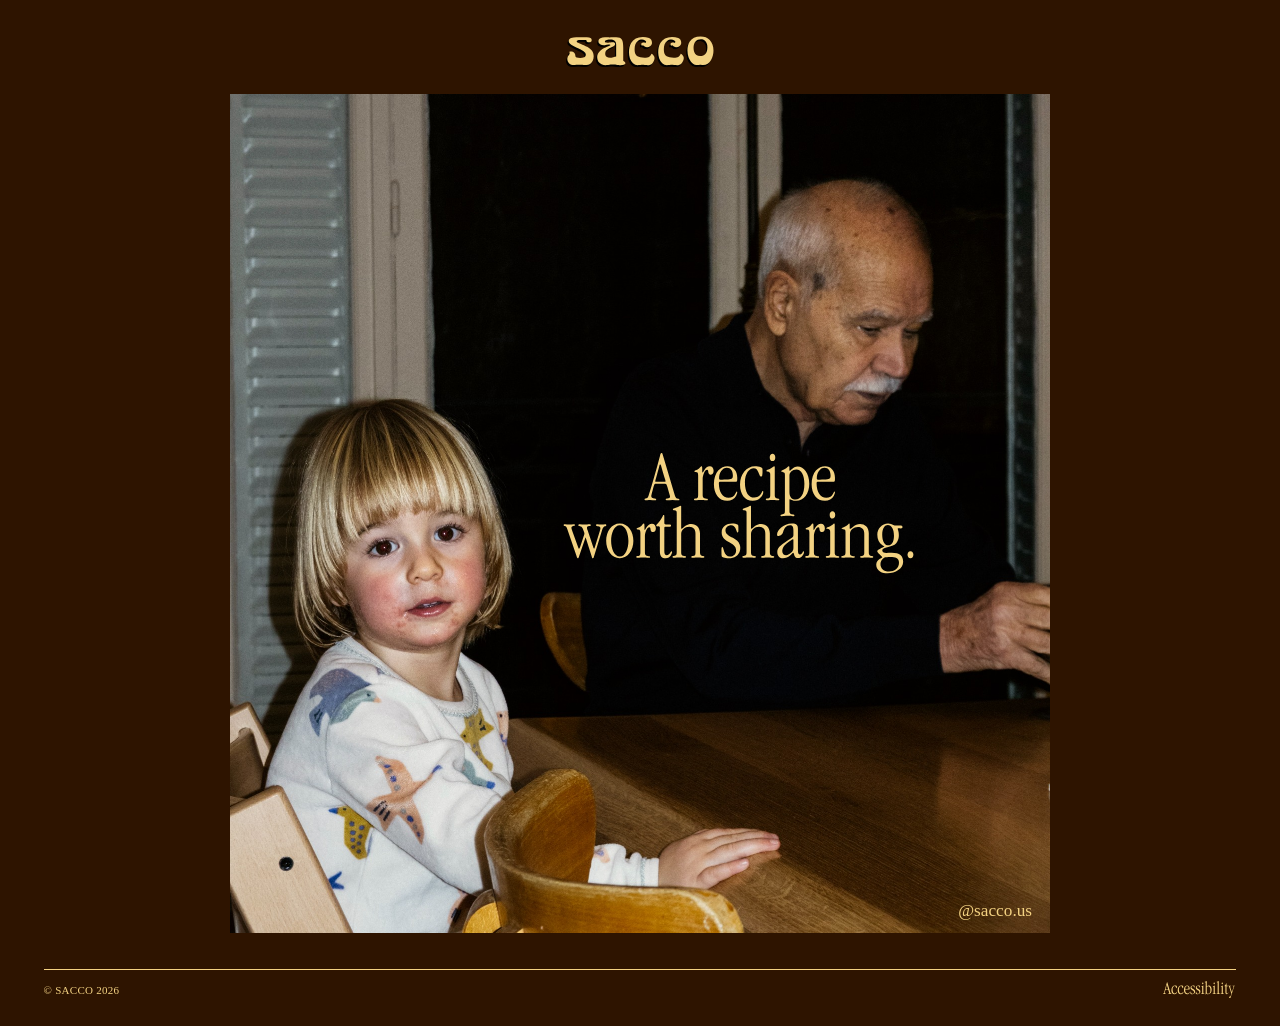
==== index.html @ df353413 "Update index.html" ====
<!DOCTYPE html>

<html lang="en">
<head>
<meta charset="utf-8"/>
<meta content="width=device-width, initial-scale=1" name="viewport"/>
<meta content="#2E1400" name="theme-color"/>
<title>SACCO — A recipe worth sharing.</title>
<meta content="SACCO — A recipe worth sharing." name="description"/>
<meta content="SACCO — A recipe worth sharing." property="og:title"/>
<meta content="A recipe worth sharing." property="og:description"/>
<meta content="website" property="og:type"/>
<meta content="assets/sacco-photo.jpg" property="og:image"/>
<link as="image" href="assets/sacco-logo.svg" rel="preload" type="image/svg+xml"/>
<link as="image" href="assets/sacco-photo.jpg" rel="preload"/>
<link href="style.css?v=12" rel="stylesheet"/>
</head>
<body>
<a class="skip-link" href="#main-content">Skip to main content</a>
<main class="landing" id="main-content">
<header class="site-header">
<h1 class="brand">
<img alt="SACCO" src="assets/sacco-logo.svg"/>
</h1>
</header>
<section aria-label="SACCO" class="hero">
<img alt="A child seated at a dining table with an older man." class="hero__photo" height="2048" src="assets/sacco-photo.jpg" width="1638"/>
<p class="sr-only">A recipe worth sharing.</p>
<img alt="" aria-hidden="true" class="hero__tagline" src="assets/sacco-payoff.svg"/>
<a aria-label="SACCO on Instagram, opens in a new tab" class="hero__instagram" href="https://www.instagram.com/sacco.us/" rel="noopener noreferrer" target="_blank">@sacco.us</a>
</section>
<div aria-hidden="true" class="rule"></div>
<footer class="site-footer">
<p>© SACCO 2026</p>
<button aria-controls="accessibility-panel" aria-expanded="false" aria-haspopup="dialog" aria-label="Open accessibility adjustments" class="site-footer__accessibility" data-accessibility-open="" type="button"><img alt="" aria-hidden="true" src="assets/accessibility-label.svg"/></button>
</footer>
</main>
<div class="accessibility-overlay" data-accessibility-overlay="" hidden=""></div>
<section aria-labelledby="accessibility-panel-title" aria-modal="true" class="accessibility-panel" hidden="" id="accessibility-panel" role="dialog">
<div class="accessibility-panel__shell">
<header class="accessibility-panel__header">
<div class="accessibility-panel__topbar">
<button aria-label="Close accessibility adjustments" class="accessibility-panel__close" data-accessibility-close="" type="button">×</button>
<label class="accessibility-panel__language">
<span class="sr-only">Language</span>
<select aria-label="Accessibility interface language">
<option selected="">🇺🇸 English (US)</option>
</select>
</label>
</div>
<h2 id="accessibility-panel-title">Accessibility Adjustments</h2>
<div aria-label="Accessibility actions" class="accessibility-panel__actions">
<button data-a11y-reset="" type="button">
<span aria-hidden="true">↺</span>
            Reset Settings
          </button>
<a href="accessibility.html">
<span aria-hidden="true">▣</span>
            Statement
          </a>
<button data-accessibility-close="" type="button">
<span aria-hidden="true">◉</span>
            Hide Interface
          </button>
</div>
</header>
<div class="accessibility-panel__scroll">
<section aria-labelledby="profiles-title" class="accessibility-card">
<h3 id="profiles-title">Customize your browsing experience</h3>
<div class="accessibility-profile-list">
<article class="accessibility-profile">
<button aria-checked="false" class="accessibility-switch" data-a11y-profile="seizure" role="switch" type="button">
<span class="accessibility-switch__off">OFF</span>
<span class="accessibility-switch__on">ON</span>
<span aria-hidden="true" class="accessibility-switch__thumb"></span>
</button>
<div class="accessibility-profile__copy">
<h4>Seizure Safety</h4>
<p>Reduce motion and visual triggers</p>
</div>
<span aria-hidden="true" class="accessibility-profile__icon">
<svg viewbox="0 0 24 24">
<path d="M13.5 2 5 13h6l-1 9 8.5-12h-6z"></path>
</svg>
</span>
</article>
<article class="accessibility-profile">
<button aria-checked="false" class="accessibility-switch" data-a11y-profile="lowVision" role="switch" type="button">
<span class="accessibility-switch__off">OFF</span>
<span class="accessibility-switch__on">ON</span>
<span aria-hidden="true" class="accessibility-switch__thumb"></span>
</button>
<div class="accessibility-profile__copy">
<h4>Low Vision Support</h4>
<p>Improve clarity and contrast</p>
</div>
<span aria-hidden="true" class="accessibility-profile__icon">
<svg viewbox="0 0 24 24">
<path d="M2.5 12s3.4-6 9.5-6 9.5 6 9.5 6-3.4 6-9.5 6-9.5-6-9.5-6Z"></path>
<circle cx="12" cy="12" r="3"></circle>
</svg>
</span>
</article>
<article class="accessibility-profile">
<button aria-checked="false" class="accessibility-switch" data-a11y-profile="adhd" role="switch" type="button">
<span class="accessibility-switch__off">OFF</span>
<span class="accessibility-switch__on">ON</span>
<span aria-hidden="true" class="accessibility-switch__thumb"></span>
</button>
<div class="accessibility-profile__copy">
<h4>ADHD Friendly</h4>
<p>Support focus and reduce distractions</p>
</div>
<span aria-hidden="true" class="accessibility-profile__icon">
<svg viewbox="0 0 24 24">
<path d="M5 7h14M5 12h14M5 17h9"></path>
<rect height="16" rx="3" width="18" x="3" y="4"></rect>
</svg>
</span>
</article>
<article class="accessibility-profile">
<button aria-checked="false" class="accessibility-switch" data-a11y-profile="cognitive" role="switch" type="button">
<span class="accessibility-switch__off">OFF</span>
<span class="accessibility-switch__on">ON</span>
<span aria-hidden="true" class="accessibility-switch__thumb"></span>
</button>
<div class="accessibility-profile__copy">
<h4>Reading &amp; Cognitive Support</h4>
<p>Simplify reading and navigation</p>
</div>
<span aria-hidden="true" class="accessibility-profile__icon">
<svg viewbox="0 0 24 24">
<circle cx="12" cy="12" r="7"></circle>
<path d="M12 2v3M12 19v3M2 12h3M19 12h3M7 7l-2-2M17 17l2 2M17 7l2-2M7 17l-2 2"></path>
</svg>
</span>
</article>
<article class="accessibility-profile">
<button aria-checked="false" class="accessibility-switch" data-a11y-profile="keyboard" role="switch" type="button">
<span class="accessibility-switch__off">OFF</span>
<span class="accessibility-switch__on">ON</span>
<span aria-hidden="true" class="accessibility-switch__thumb"></span>
</button>
<div class="accessibility-profile__copy">
<h4>Keyboard Navigation</h4>
<p>Use the website with the keyboard</p>
</div>
<span aria-hidden="true" class="accessibility-profile__icon">
<svg viewbox="0 0 24 24">
<path d="M4 12h13M13 7l5 5-5 5"></path>
<path d="M4 5v14"></path>
</svg>
</span>
</article>
<article class="accessibility-profile">
<button aria-checked="false" class="accessibility-switch" data-a11y-profile="screenReader" role="switch" type="button">
<span class="accessibility-switch__off">OFF</span>
<span class="accessibility-switch__on">ON</span>
<span aria-hidden="true" class="accessibility-switch__thumb"></span>
</button>
<div class="accessibility-profile__copy">
<h4>Screen Reader Compatibility</h4>
<p>Enhance labels and announcements</p>
</div>
<span aria-hidden="true" class="accessibility-profile__icon">
<svg viewbox="0 0 24 24">
<path d="M4 9v6M8 6v12M12 3v18M16 6v12M20 9v6"></path>
</svg>
</span>
</article>
<article class="accessibility-profile">
<button aria-checked="false" class="accessibility-switch" data-a11y-profile="olderAdults" role="switch" type="button">
<span class="accessibility-switch__off">OFF</span>
<span class="accessibility-switch__on">ON</span>
<span aria-hidden="true" class="accessibility-switch__thumb"></span>
</button>
<div class="accessibility-profile__copy">
<h4>Older Adults</h4>
<p>Enhance visibility and reading comfort</p>
</div>
<span aria-hidden="true" class="accessibility-profile__icon">
<svg viewbox="0 0 24 24">
<circle cx="8" cy="13" r="4"></circle>
<circle cx="16" cy="13" r="4"></circle>
<path d="M12 13h0M4 13 2 9M20 13l2-4"></path>
</svg>
</span>
</article>
</div>
</section>
<section aria-labelledby="content-adjustments-title" class="accessibility-card">
<h3 id="content-adjustments-title">Content Adjustments</h3>
<div class="accessibility-adjustments-grid">
<article class="accessibility-adjustment accessibility-adjustment--scaling">
<div class="accessibility-adjustment__heading">
<span aria-hidden="true">↗</span>
<h4>Content Scaling</h4>
</div>
<div class="accessibility-scale-control">
<button aria-label="Decrease content size" data-a11y-scale-down="" type="button">−</button>
<output data-a11y-scale-output="">100%</output>
<button aria-label="Increase content size" data-a11y-scale-up="" type="button">+</button>
</div>
</article>
<button aria-pressed="false" class="accessibility-adjustment accessibility-adjustment--button" data-a11y-setting="readableFont" type="button">
<span aria-hidden="true">A≡</span>
<strong>Readable Font</strong>
</button>
</div>
</section>
<section aria-labelledby="display-adjustments-title" class="accessibility-card">
<h3 id="display-adjustments-title">Display Adjustments</h3>
<div class="accessibility-tools-grid">
<button aria-pressed="false" data-a11y-setting="highContrast" type="button">
<span aria-hidden="true">◐</span>
              High Contrast
            </button>
<button aria-pressed="false" data-a11y-setting="grayscale" type="button">
<span aria-hidden="true">◉</span>
              Grayscale
            </button>
<button aria-pressed="false" data-a11y-setting="highlightLinks" type="button">
<span aria-hidden="true">↗</span>
              Highlight Links
            </button>
<button aria-pressed="false" data-a11y-setting="pauseMotion" type="button">
<span aria-hidden="true">Ⅱ</span>
              Pause Animations
            </button>
<button aria-pressed="false" data-a11y-setting="lineSpacing" type="button">
<span aria-hidden="true">↕</span>
              Line Spacing
            </button>
<button aria-pressed="false" data-a11y-setting="largeCursor" type="button">
<span aria-hidden="true">➤</span>
              Large Cursor
            </button>
</div>
</section>
</div>
<footer class="accessibility-panel__footer">
<span>SACCO Accessibility</span>
<a href="accessibility.html">Learn more <span aria-hidden="true">›</span></a>
</footer>
<p aria-live="polite" class="sr-only" data-a11y-status=""></p>
</div>
</section>
<script src="accessibility.js"></script>
</body>
</html>
---- style.css ----
:root {
  --sacco-brown: #2E1400;
  --sacco-yellow: #F3D282;
  --page-gutter: clamp(18px, 3.4vw, 56px);
}

* {
  box-sizing: border-box;
}

html {
  min-height: 100%;
  background: var(--sacco-brown);
}

body {
  min-width: 320px;
  min-height: 100svh;
  margin: 0;
  background: var(--sacco-brown);
  color: var(--sacco-yellow);
  font-family: Georgia, "Times New Roman", serif;
}

img,
svg {
  display: block;
  max-width: 100%;
}

a {
  color: inherit;
  text-decoration: none;
}

a:focus-visible {
  outline: 2px solid var(--sacco-yellow);
  outline-offset: 5px;
}

.skip-link {
  position: fixed;
  top: 12px;
  left: 12px;
  z-index: 100;
  padding: 10px 14px;
  background: var(--sacco-yellow);
  color: var(--sacco-brown);
  font: 700 16px/1.2 Arial, sans-serif;
  text-decoration: none;
  transform: translateY(-180%);
}

.skip-link:focus {
  transform: translateY(0);
}

.sr-only {
  position: absolute;
  width: 1px;
  height: 1px;
  padding: 0;
  margin: -1px;
  overflow: hidden;
  white-space: nowrap;
  border: 0;
  clip: rect(0, 0, 0, 0);
  clip-path: inset(50%);
}

.landing {
  width: 100%;
  min-height: 100svh;
  padding:
    clamp(24px, 4vh, 42px)
    var(--page-gutter)
    clamp(18px, 3vh, 28px);
}

.site-header {
  display: flex;
  justify-content: center;
}

.brand {
  width: clamp(138px, 11.5vw, 178px);
  margin: 0 0 clamp(20px, 3vh, 28px);
  line-height: 0;
  opacity: 0;
  animation: fade-in 1.8s ease-out 0.2s forwards;
}

.brand img {
  width: 100%;
  height: auto;
}

.hero {
  position: relative;
  width: min(100%, 820px);
  margin: 0 auto;
  overflow: hidden;
  aspect-ratio: 576 / 590;
  background: #160b06;
  opacity: 0;
  animation: fade-in 2.4s ease-out 1s forwards;
}

.hero__photo {
  width: 100%;
  height: 100%;
  object-fit: cover;
  object-position: 50% 43%;
}

.hero__tagline {
  position: absolute;
  top: 50%;
  left: 62%;
  width: 45%;
  height: auto;
  transform: translate(-50%, -50%);
  object-fit: contain;
  pointer-events: none;
}

.hero__instagram {
  position: absolute;
  right: clamp(12px, 1.4vw, 18px);
  bottom: clamp(9px, 1.15vw, 14px);
  color: var(--sacco-yellow);
  font-size: clamp(14px, 1.35vw, 19px);
  font-weight: 400;
  line-height: 1;
  opacity: 1;
  animation: none;
}

.hero__instagram:hover,
.hero__instagram:focus-visible {
  text-decoration: underline;
  text-underline-offset: 0.17em;
}

.rule {
  width: 100%;
  height: 1px;
  margin-top: clamp(26px, 4vh, 42px);
  background: var(--sacco-yellow);
  transform: scaleX(1);
  animation: none;
}

.site-footer {
  display: flex;
  width: 100%;
  align-items: center;
  justify-content: space-between;
  gap: 18px;
  margin-top: 10px;
  color: var(--sacco-yellow);
  opacity: 0;
  animation: fade-in 2.4s ease-out 1s forwards;
}

.site-footer p {
  margin: 0;
  font-size: clamp(11px, 0.75vw, 12px);
  font-weight: 400;
  letter-spacing: 0.025em;
}

.site-footer__accessibility {
  display: inline-flex;
  width: clamp(64px, 5.8vw, 88px);
  height: auto;
  align-items: center;
  justify-content: center;
  padding: 0;
  border: 0;
  background: transparent;
  color: var(--sacco-yellow);
  cursor: pointer;
  flex: 0 0 auto;
}

.site-footer__accessibility img {
  display: block;
  width: 100%;
  height: auto;
}

@keyframes fade-in {
  from { opacity: 0; }
  to { opacity: 1; }
}

@keyframes rule-in {
  from { transform: scaleX(0); }
  to { transform: scaleX(1); }
}

/* Accessibility statement */
.accessibility-page {
  width: min(100% - 40px, 760px);
  margin: 0 auto;
  padding: clamp(36px, 7vh, 72px) 0 60px;
}

.accessibility-page__logo {
  display: block;
  width: clamp(138px, 18vw, 190px);
  margin-bottom: clamp(28px, 5vh, 46px);
}

.accessibility-page__logo img {
  width: 100%;
  height: auto;
}

.accessibility-content {
  font-size: clamp(15px, 1.25vw, 17px);
  line-height: 1.48;
}

.accessibility-content h1 {
  margin: 0 0 1em;
  font-size: clamp(27px, 3.2vw, 38px);
  font-weight: 400;
  line-height: 1.05;
}

.accessibility-content h2 {
  margin: 1.7em 0 0.45em;
  font-size: clamp(18px, 1.8vw, 23px);
  font-weight: 400;
  line-height: 1.15;
}

.accessibility-content p,
.accessibility-content ul {
  margin: 0 0 1.15em;
}

.accessibility-content ul {
  padding-left: 1.25em;
}

.accessibility-content a {
  text-decoration: underline;
  text-underline-offset: 0.2em;
}

.accessibility-content__updated {
  font-size: 0.74em;
}

@media (max-width: 700px) {
  .landing {
    padding-top: 22px;
    padding-bottom: 18px;
  }

  .brand {
    width: min(36vw, 155px);
    margin-bottom: 19px;
  }

  .hero {
    width: 100%;
  }

  .hero__tagline {
    left: 62%;
    width: 48%;
  }

  .hero__instagram {
    font-size: clamp(13px, 3.7vw, 17px);
  }

  .rule {
    margin-top: 24px;
  }

  .site-footer {
    margin-top: 9px;
  }

  .site-footer p {
    font-size: 11px;
  }
}

@media (max-height: 760px) and (min-width: 701px) {
  .landing {
    padding-top: 18px;
    padding-bottom: 16px;
  }

  .brand {
    width: 138px;
    margin-bottom: 15px;
  }

  .hero {
    width: min(100%, 620px);
  }

  .rule {
    margin-top: 20px;
  }
}

@media (prefers-reduced-motion: reduce) {
  .brand,
  .hero,
  .hero__instagram,
  .rule,
  .site-footer {
    opacity: 1;
    transform: none;
    animation: none;
  }
}

/* SACCO accessibility interface */
.site-footer__accessibility {
  padding: 0;
  border: 0;
  background: transparent;
  cursor: pointer;
}

.accessibility-overlay {
  position: fixed;
  inset: 0;
  z-index: 80;
  background: rgba(18, 7, 0, 0.58);
  opacity: 0;
  transition: opacity 420ms ease;
}

.accessibility-overlay.is-open {
  opacity: 1;
}

.accessibility-panel {
  position: fixed;
  inset: 0 0 0 auto;
  z-index: 90;
  width: min(560px, 100vw);
  color: #24150d;
  font-family: Arial, Helvetica, sans-serif;
  opacity: 0;
  transform: translateX(100%);
  transition:
    opacity 460ms ease,
    transform 460ms cubic-bezier(0.22, 1, 0.36, 1);
}

.accessibility-panel.is-open {
  opacity: 1;
  transform: translateX(0);
}

.accessibility-panel__shell {
  display: flex;
  height: 100svh;
  flex-direction: column;
  overflow: hidden;
  background: #efe9df;
  box-shadow: -24px 0 70px rgba(0, 0, 0, 0.34);
}

.accessibility-panel__header {
  flex: 0 0 auto;
  padding: 16px 22px 18px;
  background: var(--sacco-yellow);
  color: var(--sacco-brown);
}

.accessibility-panel__topbar {
  display: flex;
  min-height: 34px;
  align-items: center;
  justify-content: space-between;
  gap: 16px;
}

.accessibility-panel__close {
  display: inline-grid;
  width: 34px;
  height: 34px;
  place-items: center;
  padding: 0;
  border: 0;
  background: transparent;
  color: inherit;
  font: 300 30px/1 Arial, sans-serif;
  cursor: pointer;
}

.accessibility-panel__language select {
  max-width: 190px;
  padding: 5px 25px 5px 8px;
  border: 0;
  background: transparent;
  color: inherit;
  font: 700 13px/1.2 Arial, sans-serif;
  cursor: pointer;
}

.accessibility-panel__header h2 {
  margin: 12px 0 18px;
  font: 500 clamp(25px, 4vw, 31px)/1.08 Arial, sans-serif;
  text-align: center;
}

.accessibility-panel__actions {
  display: grid;
  grid-template-columns: repeat(3, minmax(0, 1fr));
  gap: 10px;
}

.accessibility-panel__actions button,
.accessibility-panel__actions a {
  display: inline-flex;
  min-height: 37px;
  align-items: center;
  justify-content: center;
  gap: 6px;
  padding: 8px 10px;
  border: 1px solid rgba(46, 20, 0, 0.25);
  border-radius: 999px;
  background: #fffaf1;
  color: var(--sacco-brown);
  font: 700 11px/1.1 Arial, sans-serif;
  text-align: center;
  cursor: pointer;
}

.accessibility-panel__scroll {
  min-height: 0;
  flex: 1 1 auto;
  overflow-y: auto;
  overscroll-behavior: contain;
  padding: 16px 12px 24px;
  scrollbar-color: var(--sacco-brown) transparent;
  scrollbar-width: thin;
}

.accessibility-card {
  margin: 0 0 16px;
  overflow: hidden;
  border: 1px solid rgba(46, 20, 0, 0.08);
  border-radius: 18px;
  background: #fffdf9;
  box-shadow: 0 8px 24px rgba(46, 20, 0, 0.06);
}

.accessibility-card > h3 {
  margin: 0;
  padding: 16px 17px 13px;
  color: #2d261f;
  font: 500 17px/1.25 Arial, sans-serif;
}

.accessibility-profile-list {
  padding: 0 14px 4px;
}

.accessibility-profile {
  display: grid;
  grid-template-columns: 112px minmax(0, 1fr) 36px;
  align-items: center;
  gap: 14px;
  min-height: 77px;
  border-top: 1px solid #e7e1d8;
}

.accessibility-profile:first-child {
  border-top: 0;
}

.accessibility-profile__copy h4 {
  margin: 0 0 5px;
  color: #302a24;
  font: 600 15px/1.15 Arial, sans-serif;
}

.accessibility-profile__copy p {
  margin: 0;
  color: #716b65;
  font: 400 12px/1.25 Arial, sans-serif;
}

.accessibility-profile__icon {
  display: grid;
  width: 32px;
  height: 32px;
  place-items: center;
  border-radius: 50%;
  background: #f0ebe3;
  color: var(--sacco-brown);
}

.accessibility-profile__icon svg {
  width: 19px;
  height: 19px;
  fill: none;
  stroke: currentColor;
  stroke-width: 1.7;
  stroke-linecap: round;
  stroke-linejoin: round;
}

.accessibility-profile:first-child .accessibility-profile__icon svg {
  fill: currentColor;
  stroke: none;
}

.accessibility-switch {
  position: relative;
  display: grid;
  width: 108px;
  height: 38px;
  grid-template-columns: 1fr 1fr;
  align-items: center;
  padding: 3px;
  border: 0;
  border-radius: 999px;
  background: #edf0f2;
  color: #39414b;
  font: 800 10px/1 Arial, sans-serif;
  cursor: pointer;
}

.accessibility-switch__off,
.accessibility-switch__on {
  position: relative;
  z-index: 2;
  text-align: center;
}

.accessibility-switch__thumb {
  position: absolute;
  top: 3px;
  left: 3px;
  z-index: 1;
  width: 51px;
  height: 32px;
  border-radius: 999px;
  background: #fff;
  box-shadow: 0 2px 8px rgba(46, 20, 0, 0.08);
  transition: transform 230ms ease, background 230ms ease;
}

.accessibility-switch[aria-checked="true"] {
  background: rgba(243, 210, 130, 0.55);
  color: var(--sacco-brown);
}

.accessibility-switch[aria-checked="true"] .accessibility-switch__thumb {
  background: var(--sacco-yellow);
  transform: translateX(51px);
}

.accessibility-adjustments-grid {
  display: grid;
  grid-template-columns: 1.45fr 0.75fr;
  gap: 12px;
  padding: 0 14px 15px;
}

.accessibility-adjustment {
  min-height: 118px;
  border: 0;
  border-radius: 12px;
  background: #f0ede7;
  color: #302a24;
}

.accessibility-adjustment--scaling {
  display: flex;
  flex-direction: column;
  justify-content: space-between;
  padding: 17px;
}

.accessibility-adjustment__heading {
  display: flex;
  align-items: center;
  gap: 10px;
}

.accessibility-adjustment__heading h4 {
  margin: 0;
  font: 500 14px/1.2 Arial, sans-serif;
}

.accessibility-scale-control {
  display: grid;
  grid-template-columns: 40px 1fr 40px;
  align-items: center;
  gap: 8px;
}

.accessibility-scale-control button {
  display: grid;
  width: 36px;
  height: 36px;
  place-items: center;
  border: 0;
  border-radius: 50%;
  background: var(--sacco-brown);
  color: var(--sacco-yellow);
  font: 400 23px/1 Arial, sans-serif;
  cursor: pointer;
}

.accessibility-scale-control output {
  color: #595149;
  font: 600 12px/1 Arial, sans-serif;
  text-align: center;
}

.accessibility-adjustment--button {
  display: flex;
  flex-direction: column;
  align-items: center;
  justify-content: center;
  gap: 14px;
  padding: 14px;
  font: 500 13px/1.2 Arial, sans-serif;
  cursor: pointer;
}

.accessibility-adjustment--button > span {
  font: 600 22px/1 Arial, sans-serif;
}

.accessibility-adjustment--button[aria-pressed="true"],
.accessibility-tools-grid button[aria-pressed="true"] {
  background: var(--sacco-yellow);
  color: var(--sacco-brown);
}

.accessibility-tools-grid {
  display: grid;
  grid-template-columns: repeat(3, minmax(0, 1fr));
  gap: 10px;
  padding: 0 14px 15px;
}

.accessibility-tools-grid button {
  display: flex;
  min-height: 86px;
  flex-direction: column;
  align-items: center;
  justify-content: center;
  gap: 10px;
  padding: 12px 8px;
  border: 0;
  border-radius: 12px;
  background: #f0ede7;
  color: #302a24;
  font: 600 11px/1.2 Arial, sans-serif;
  text-align: center;
  cursor: pointer;
}

.accessibility-tools-grid button > span {
  font: 600 21px/1 Arial, sans-serif;
}

.accessibility-panel__footer {
  display: flex;
  min-height: 42px;
  flex: 0 0 auto;
  align-items: center;
  justify-content: space-between;
  gap: 14px;
  padding: 10px 18px;
  background: var(--sacco-yellow);
  color: var(--sacco-brown);
  font: 700 12px/1.2 Arial, sans-serif;
}

.accessibility-panel__footer a {
  text-decoration: underline;
  text-underline-offset: 0.2em;
}

body.accessibility-panel-open {
  overflow: hidden;
}

/* User-selected accessibility modes */
html.a11y-high-contrast {
  --sacco-brown: #000;
  --sacco-yellow: #fff;
}

html.a11y-grayscale body {
  filter: grayscale(1);
}

html.a11y-highlight-links a,
html.a11y-highlight-links button {
  outline: 2px solid currentColor !important;
  outline-offset: 3px !important;
}

html.a11y-readable-font body,
html.a11y-readable-font .accessibility-content {
  font-family: Arial, Helvetica, sans-serif !important;
}

html.a11y-line-spacing body {
  line-height: 1.75 !important;
  letter-spacing: 0.025em;
}

html.a11y-keyboard-focus *:focus {
  outline: 4px solid var(--sacco-yellow) !important;
  outline-offset: 5px !important;
}

html.a11y-large-cursor,
html.a11y-large-cursor * {
  cursor: crosshair !important;
}

html.a11y-distraction-free .hero__instagram,
html.a11y-distraction-free .rule {
  opacity: 0.45 !important;
}

html.a11y-pause-motion *,
html.a11y-pause-motion *::before,
html.a11y-pause-motion *::after {
  animation: none !important;
  transition: none !important;
  scroll-behavior: auto !important;
}

html.a11y-pause-motion .brand,
html.a11y-pause-motion .hero,
html.a11y-pause-motion .hero__instagram,
html.a11y-pause-motion .site-footer {
  opacity: 1 !important;
}

html.a11y-pause-motion .rule {
  transform: scaleX(1) !important;
}

@media (max-width: 620px) {
  .accessibility-panel {
    width: 100vw;
  }

  .accessibility-panel__header {
    padding: 12px 14px 15px;
  }

  .accessibility-panel__actions {
    gap: 6px;
  }

  .accessibility-panel__actions button,
  .accessibility-panel__actions a {
    min-height: 36px;
    padding: 7px 6px;
    font-size: 10px;
  }

  .accessibility-profile {
    grid-template-columns: 100px minmax(0, 1fr) 32px;
    gap: 10px;
  }

  .accessibility-switch {
    width: 96px;
  }

  .accessibility-switch__thumb {
    width: 45px;
  }

  .accessibility-switch[aria-checked="true"] .accessibility-switch__thumb {
    transform: translateX(45px);
  }

  .accessibility-adjustments-grid {
    grid-template-columns: 1fr 0.72fr;
  }

  .accessibility-tools-grid {
    grid-template-columns: repeat(2, minmax(0, 1fr));
  }
}

@media (prefers-reduced-motion: reduce) {
  .accessibility-overlay,
  .accessibility-panel,
  .accessibility-switch__thumb {
    transition: none;
  }
}
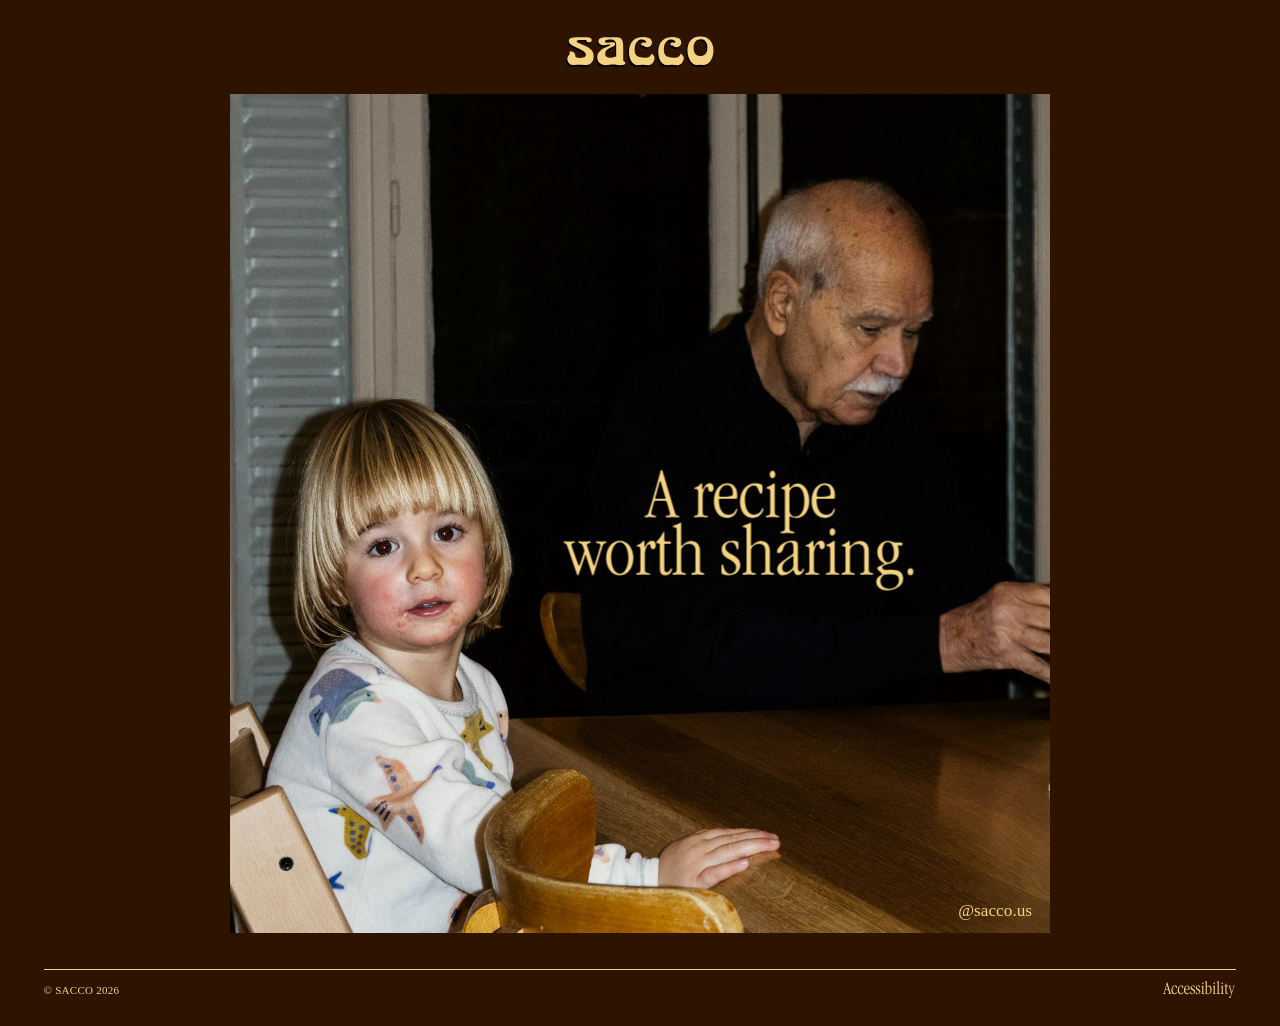
==== commit 23f22e0a: "Update index.html" ====
--- a/index.html
+++ b/index.html
@@ -13,7 +13,7 @@
 <meta content="assets/sacco-photo.jpg" property="og:image"/>
 <link as="image" href="assets/sacco-logo.svg" rel="preload" type="image/svg+xml"/>
 <link as="image" href="assets/sacco-photo.jpg" rel="preload"/>
-<link href="style.css?v=12" rel="stylesheet"/>
+<link href="style.css?v=13" rel="stylesheet"/>
 </head>
 <body>
 <a class="skip-link" href="#main-content">Skip to main content</a>
--- a/style.css
+++ b/style.css
@@ -87,7 +87,7 @@
   margin: 0 0 clamp(20px, 3vh, 28px);
   line-height: 0;
   opacity: 0;
-  animation: fade-in 1.8s ease-out 0.2s forwards;
+  animation: fade-in 1.8s ease-out 0.25s forwards;
 }
 
 .brand img {
@@ -102,8 +102,9 @@
   overflow: hidden;
   aspect-ratio: 576 / 590;
   background: #160b06;
-  opacity: 0;
-  animation: fade-in 2.4s ease-out 1s forwards;
+  opacity: 2;
+  animation: none;
+  transform: none;
 }
 
 .hero__photo {
@@ -115,13 +116,16 @@
 
 .hero__tagline {
   position: absolute;
-  top: 50%;
+  top: 52%;
   left: 62%;
   width: 45%;
   height: auto;
   transform: translate(-50%, -50%);
   object-fit: contain;
   pointer-events: none;
+
+  opacity: 0;
+  animation: fade-in 1.8s ease-out 1.35s forwards;
 }
 
 .hero__instagram {
@@ -160,7 +164,7 @@
   margin-top: 10px;
   color: var(--sacco-yellow);
   opacity: 0;
-  animation: fade-in 2.4s ease-out 1s forwards;
+  animation: fade-in 1.8s ease-out 1.35s forwards;
 }
 
 .site-footer p {
